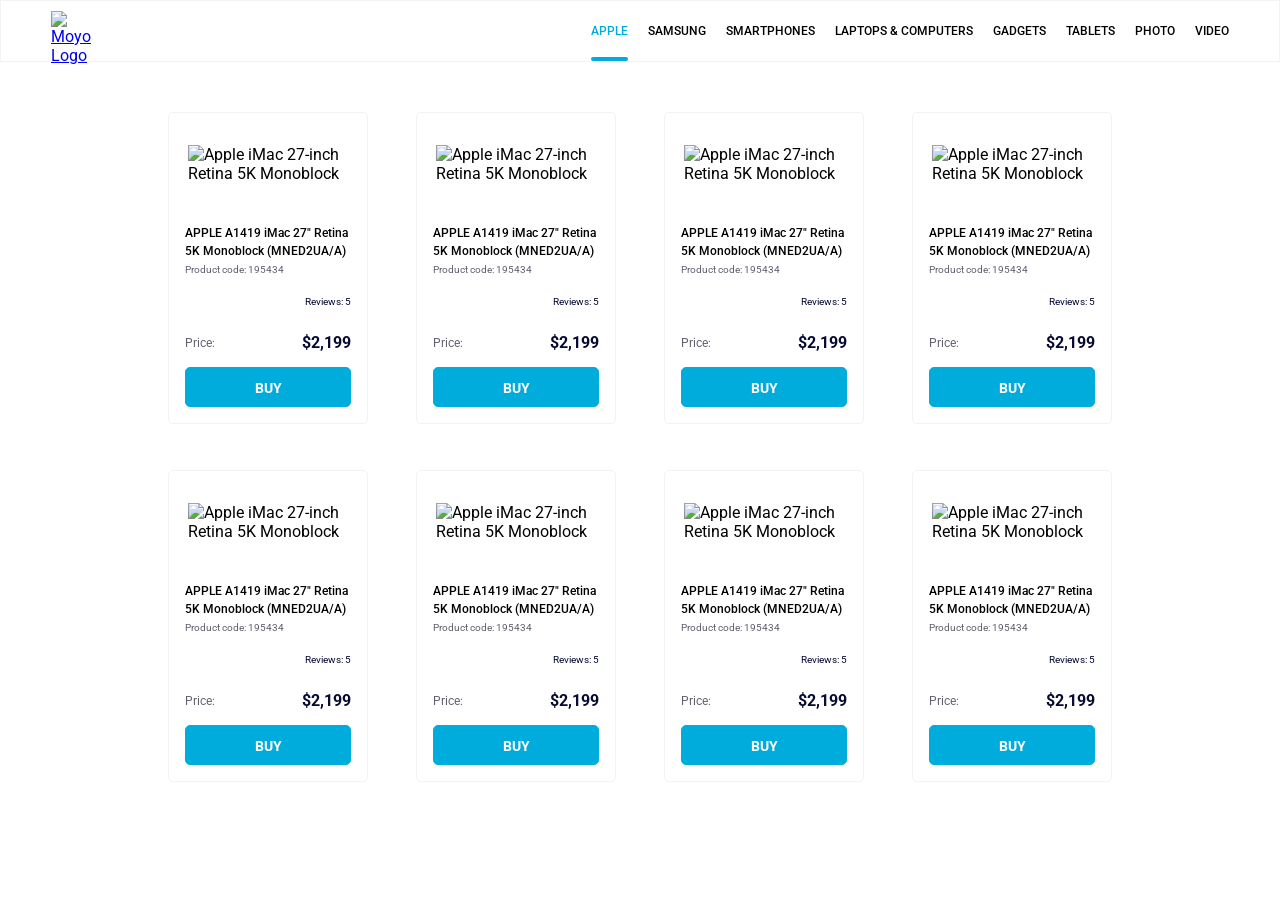
==== src/index.html @ b45b3922 "inished work" ====
<!doctype html>
<html lang="en">
  <head>
    <meta charset="UTF-8" />
    <meta
      name="viewport"
      content="width=device-width, initial-scale=1.0"
    />
    <title>Catalog</title>
    <link
      rel="preconnect"
      href="https://fonts.gstatic.com"
    />
    <link
      href="https://fonts.googleapis.com/css2?family=Roboto:wght@400;500;700&display=swap"
      rel="stylesheet"
    />
    <link
      rel="stylesheet"
      href="styles/index.css"
    />
  </head>

  <body>
    <header>
      <header class="card-header">
        <a
          class="card-header__link-img"
          href="#"
        >
          <img
            class="card-header__img"
            src="../src/images/logo.png"
            alt="Moyo Logo"
          />
        </a>
        <nav
          class="card-header__nav"
          aria-label="Main Navigation"
        >
          <ul class="card-header__list">
            <li class="card-header__item">
              <a
                class="card-header__link is-active"
                href="#apple"
              >
                Apple
              </a>
            </li>
            <li class="card-header__item">
              <a
                class="card-header__link"
                href="#samsung"
              >
                Samsung
              </a>
            </li>
            <li class="card-header__item">
              <a
                class="card-header__link"
                href="#smartphones"
              >
                Smartphones
              </a>
            </li>
            <li class="card-header__item">
              <a
                class="card-header__link"
                href="#laptops"
                data-qa="nav-hover"
              >
                Laptops & Computers
              </a>
            </li>
            <li class="card-header__item">
              <a
                class="card-header__link"
                href="#gadgets"
              >
                Gadgets
              </a>
            </li>
            <li class="card-header__item">
              <a
                class="card-header__link"
                href="#tablets"
              >
                Tablets
              </a>
            </li>
            <li class="card-header__item">
              <a
                class="card-header__link"
                href="#photo"
              >
                Photo
              </a>
            </li>
            <li class="card-header__item">
              <a
                class="card-header__link"
                href="#video"
              >
                Video
              </a>
            </li>
          </ul>
        </nav>
      </header>
    </header>

    <main>
      <div class="container">
        <div
          data-qa="card"
          class="card"
        >
          <img
            src="images/imac.jpeg"
            alt="Apple iMac 27-inch Retina 5K Monoblock"
            class="card__img"
          />
          <h2 class="card__title">
            APPLE A1419 iMac 27" Retina 5K Monoblock (MNED2UA/A)
          </h2>
          <p class="card__code">Product code: 195434</p>
          <div class="stars-block">
            <div class="stars stars--4">
              <div class="stars__star"></div>
              <div class="stars__star"></div>
              <div class="stars__star"></div>
              <div class="stars__star"></div>
              <div class="stars__star"></div>
            </div>
            <span class="stars-block__span">Reviews: 5</span>
          </div>
          <div class="price-block">
            <p class="text">Price:</p>
            <p class="price">$2,199</p>
          </div>
          <a
            data-qa="hover"
            href="#"
            class="card__link"
          >
            BUY
          </a>
        </div>

        <div
          data-qa="card"
          class="card"
        >
          <img
            src="images/imac.jpeg"
            alt="Apple iMac 27-inch Retina 5K Monoblock"
            class="card__img"
          />
          <h2 class="card__title">
            APPLE A1419 iMac 27" Retina 5K Monoblock (MNED2UA/A)
          </h2>
          <p class="card__code">Product code: 195434</p>
          <div class="stars-block">
            <div class="stars stars--4">
              <div class="stars__star"></div>
              <div class="stars__star"></div>
              <div class="stars__star"></div>
              <div class="stars__star"></div>
              <div class="stars__star"></div>
            </div>
            <span class="stars-block__span">Reviews: 5</span>
          </div>
          <div class="price-block">
            <p class="text">Price:</p>
            <p class="price">$2,199</p>
          </div>
          <a
            data-qa="card-hover"
            href="#"
            class="card__link"
          >
            BUY
          </a>
        </div>

        <div
          data-qa="card"
          class="card"
        >
          <img
            src="images/imac.jpeg"
            alt="Apple iMac 27-inch Retina 5K Monoblock"
            class="card__img"
          />
          <h2 class="card__title">
            APPLE A1419 iMac 27" Retina 5K Monoblock (MNED2UA/A)
          </h2>
          <p class="card__code">Product code: 195434</p>
          <div class="stars-block">
            <div class="stars stars--4">
              <div class="stars__star"></div>
              <div class="stars__star"></div>
              <div class="stars__star"></div>
              <div class="stars__star"></div>
              <div class="stars__star"></div>
            </div>
            <span class="stars-block__span">Reviews: 5</span>
          </div>
          <div class="price-block">
            <p class="text">Price:</p>
            <p class="price">$2,199</p>
          </div>
          <a
            data-qa="hover"
            href="#"
            class="card__link"
          >
            BUY
          </a>
        </div>

        <div
          data-qa="card"
          class="card"
        >
          <img
            src="images/imac.jpeg"
            alt="Apple iMac 27-inch Retina 5K Monoblock"
            class="card__img"
          />
          <h2 class="card__title">
            APPLE A1419 iMac 27" Retina 5K Monoblock (MNED2UA/A)
          </h2>
          <p class="card__code">Product code: 195434</p>
          <div class="stars-block">
            <div class="stars stars--4">
              <div class="stars__star"></div>
              <div class="stars__star"></div>
              <div class="stars__star"></div>
              <div class="stars__star"></div>
              <div class="stars__star"></div>
            </div>
            <span class="stars-block__span">Reviews: 5</span>
          </div>
          <div class="price-block">
            <p class="text">Price:</p>
            <p class="price">$2,199</p>
          </div>
          <a
            data-qa="hover"
            href="#"
            class="card__link"
          >
            BUY
          </a>
        </div>

        <div
          data-qa="card"
          class="card"
        >
          <img
            src="images/imac.jpeg"
            alt="Apple iMac 27-inch Retina 5K Monoblock"
            class="card__img"
          />
          <h2 class="card__title">
            APPLE A1419 iMac 27" Retina 5K Monoblock (MNED2UA/A)
          </h2>
          <p class="card__code">Product code: 195434</p>
          <div class="stars-block">
            <div class="stars stars--4">
              <div class="stars__star"></div>
              <div class="stars__star"></div>
              <div class="stars__star"></div>
              <div class="stars__star"></div>
              <div class="stars__star"></div>
            </div>
            <span class="stars-block__span">Reviews: 5</span>
          </div>
          <div class="price-block">
            <p class="text">Price:</p>
            <p class="price">$2,199</p>
          </div>
          <a
            data-qa="hover"
            href="#"
            class="card__link"
          >
            BUY
          </a>
        </div>

        <div
          data-qa="card"
          class="card"
        >
          <img
            src="images/imac.jpeg"
            alt="Apple iMac 27-inch Retina 5K Monoblock"
            class="card__img"
          />
          <h2 class="card__title">
            APPLE A1419 iMac 27" Retina 5K Monoblock (MNED2UA/A)
          </h2>
          <p class="card__code">Product code: 195434</p>
          <div class="stars-block">
            <div class="stars stars--4">
              <div class="stars__star"></div>
              <div class="stars__star"></div>
              <div class="stars__star"></div>
              <div class="stars__star"></div>
              <div class="stars__star"></div>
            </div>
            <span class="stars-block__span">Reviews: 5</span>
          </div>
          <div class="price-block">
            <p class="text">Price:</p>
            <p class="price">$2,199</p>
          </div>
          <a
            data-qa="hover"
            href="#"
            class="card__link"
          >
            BUY
          </a>
        </div>

        <div
          data-qa="card"
          class="card"
        >
          <img
            src="images/imac.jpeg"
            alt="Apple iMac 27-inch Retina 5K Monoblock"
            class="card__img"
          />
          <h2 class="card__title">
            APPLE A1419 iMac 27" Retina 5K Monoblock (MNED2UA/A)
          </h2>
          <p class="card__code">Product code: 195434</p>
          <div class="stars-block">
            <div class="stars stars--4">
              <div class="stars__star"></div>
              <div class="stars__star"></div>
              <div class="stars__star"></div>
              <div class="stars__star"></div>
              <div class="stars__star"></div>
            </div>
            <span class="stars-block__span">Reviews: 5</span>
          </div>
          <div class="price-block">
            <p class="text">Price:</p>
            <p class="price">$2,199</p>
          </div>
          <a
            data-qa="hover"
            href="#"
            class="card__link"
          >
            BUY
          </a>
        </div>

        <div
          data-qa="card"
          class="card"
        >
          <img
            src="images/imac.jpeg"
            alt="Apple iMac 27-inch Retina 5K Monoblock"
            class="card__img"
          />
          <h2 class="card__title">
            APPLE A1419 iMac 27" Retina 5K Monoblock (MNED2UA/A)
          </h2>
          <p class="card__code">Product code: 195434</p>
          <div class="stars-block">
            <div class="stars stars--4">
              <div class="stars__star"></div>
              <div class="stars__star"></div>
              <div class="stars__star"></div>
              <div class="stars__star"></div>
              <div class="stars__star"></div>
            </div>
            <span class="stars-block__span">Reviews: 5</span>
          </div>
          <div class="price-block">
            <p class="text">Price:</p>
            <p class="price">$2,199</p>
          </div>
          <a
            data-qa="hover"
            href="#"
            class="card__link"
          >
            BUY
          </a>
        </div>
      </div>
    </main>
  </body>
</html>
---- src/styles/index.css ----
html {
  font-family: Roboto, sans-serif;
}

body {
  margin: 0;
  padding: 0;
}

.card-header {
  height: 60px;
  display: flex;
  align-items: center;
  padding: 0 50px;
  border: 1px solid #f3f3f3;
  margin-bottom: 10px;
}
.card-header__link-img {
  display: block;
  width: 40px;
  height: 40px;
}
.card-header__img {
  width: 40px;
  height: 40px;
  background-size: cover;
  background-repeat: no-repeat;
  cursor: pointer;
}
.card-header__nav {
  margin-left: auto;
}
.card-header__list {
  display: flex;
  align-items: center;
  padding: 0;
  margin: 0;
}
.card-header .is-active::after {
  content: "";
  display: block;
  position: absolute;
  bottom: 0;
  left: 0;
  width: 100%;
  height: 4px;
  background-color: #00acdc;
  border-radius: 2px;
}
.card-header__item {
  height: 60px;
  display: flex;
  align-items: center;
  list-style-type: none;
  cursor: pointer;
  margin-left: 20px;
}
.card-header__item:nth-of-type(1) {
  position: relative;
  margin-left: 0;
}
.card-header__link {
  color: black;
  text-decoration-line: none;
  text-transform: uppercase;
  font-size: 12px;
  font-weight: 500;
}
.card-header__link:hover {
  color: #00acdc;
}
.card-header .is-active {
  color: #00acdc;
}

.container {
  display: grid;
  gap: 46px 48px;
  padding: 40px 50px;
  justify-content: center;
  grid-template-columns: repeat(1, 200px);
}
@media (min-width: 488px) {
  .container {
    grid-template-columns: repeat(2, 200px);
  }
}
@media (min-width: 768px) {
  .container {
    grid-template-columns: repeat(3, 200px);
  }
}
@media (min-width: 1024px) {
  .container {
    grid-template-columns: repeat(4, 200px);
  }
}
.container .card {
  box-sizing: border-box;
  display: flex;
  flex-direction: column;
  align-items: center;
  width: 200px;
  padding: 32px 16px 16px;
  border: 1px solid #f3f3f3;
  border-radius: 5px;
  transition: transform 0.3s ease;
}
.container .card:hover {
  transform: scale(1.2);
}
.container .card__img {
  width: 160px;
  margin-bottom: 41px;
}
.container .card__title {
  font-weight: 500;
  font-size: 12px;
  line-height: 18px;
  color: #000;
  margin: 0 0 3px;
}
.container .card__code {
  width: 100%;
  text-align: left;
  font-weight: 400;
  font-size: 10px;
  line-height: 14px;
  color: #616070;
  margin: 0 0 17px;
}
.container .card .price-block {
  display: flex;
  justify-content: space-between;
  width: 100%;
  height: fit-content;
  margin-bottom: 15px;
}
.container .card .price-block .text {
  font-weight: 400;
  font-size: 12px;
  line-height: 18px;
  color: #616070;
  margin: 0;
}
.container .card .price-block .price {
  font-weight: 700;
  font-size: 16px;
  line-height: 18px;
  color: #060b35;
  margin: 0;
}
.container .card__link {
  box-sizing: border-box;
  width: 166px;
  height: 40px;
  color: #fff;
  background-color: #00acdc;
  text-align: center;
  text-decoration: none;
  border-radius: 5px;
  border: 1px solid #00acdc;
  margin: 0;
  font-family: Roboto, sans-serif;
  font-weight: 700;
  font-size: 14px;
  line-height: 40px;
}
.container .card__link:hover {
  color: #00acdc;
  background-color: #fff;
}
.container .card:hover .card__title {
  color: #34568b;
}

.stars-block {
  width: 100%;
  display: flex;
  justify-content: space-between;
  align-items: center;
  margin-bottom: 24px;
}
.stars-block .stars {
  display: flex;
}
.stars-block .stars__star {
  width: 16px;
  height: 16px;
  background-image: url("../images/star.svg");
  background-repeat: no-repeat;
  margin-right: 4px;
}
.stars-block .stars--4 .stars__star:nth-child(-n+4) {
  background-image: url("../images/star-active.svg");
  background-repeat: no-repeat;
}
.stars-block__span {
  font-weight: 400;
  font-size: 10px;
  line-height: 14px;
  color: #060b35;
}

/*# sourceMappingURL=index.css.map */
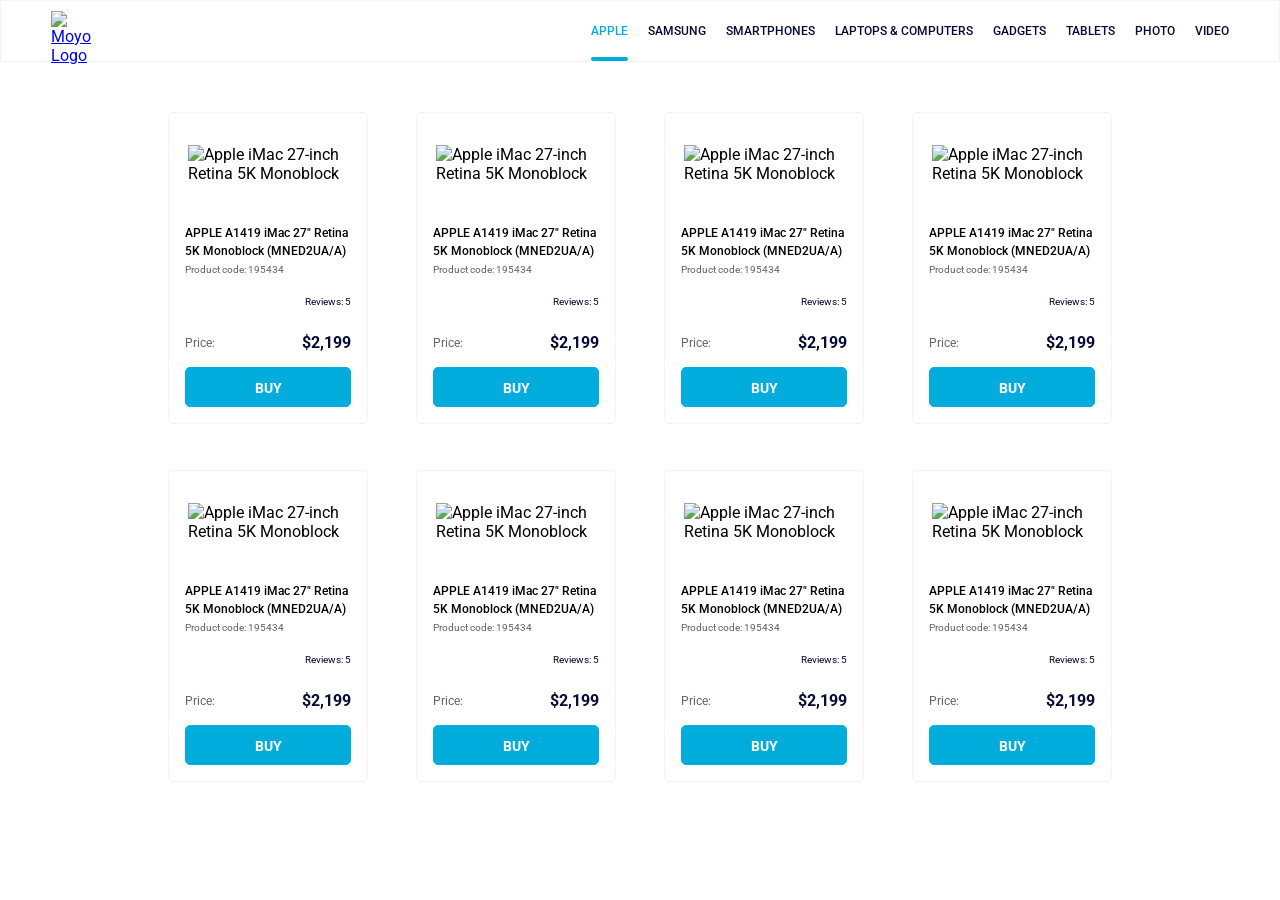
==== commit af3de734: "made changes in styles" ====
--- a/src/index.html
+++ b/src/index.html
@@ -22,91 +22,89 @@
   </head>
 
   <body>
-    <header>
-      <header class="card-header">
-        <a
-          class="card-header__link-img"
-          href="#"
-        >
-          <img
-            class="card-header__img"
-            src="../src/images/logo.png"
-            alt="Moyo Logo"
-          />
-        </a>
-        <nav
-          class="card-header__nav"
-          aria-label="Main Navigation"
-        >
-          <ul class="card-header__list">
-            <li class="card-header__item">
-              <a
-                class="card-header__link is-active"
-                href="#apple"
-              >
-                Apple
-              </a>
-            </li>
-            <li class="card-header__item">
-              <a
-                class="card-header__link"
-                href="#samsung"
-              >
-                Samsung
-              </a>
-            </li>
-            <li class="card-header__item">
-              <a
-                class="card-header__link"
-                href="#smartphones"
-              >
-                Smartphones
-              </a>
-            </li>
-            <li class="card-header__item">
-              <a
-                class="card-header__link"
-                href="#laptops"
-                data-qa="nav-hover"
-              >
-                Laptops & Computers
-              </a>
-            </li>
-            <li class="card-header__item">
-              <a
-                class="card-header__link"
-                href="#gadgets"
-              >
-                Gadgets
-              </a>
-            </li>
-            <li class="card-header__item">
-              <a
-                class="card-header__link"
-                href="#tablets"
-              >
-                Tablets
-              </a>
-            </li>
-            <li class="card-header__item">
-              <a
-                class="card-header__link"
-                href="#photo"
-              >
-                Photo
-              </a>
-            </li>
-            <li class="card-header__item">
-              <a
-                class="card-header__link"
-                href="#video"
-              >
-                Video
-              </a>
-            </li>
-          </ul>
-        </nav>
-      </header>
+    <header class="card-header">
+      <a
+        class="card-header__link-img"
+        href="#"
+      >
+        <img
+          class="card-header__img"
+          src="../src/images/logo.png"
+          alt="Moyo Logo"
+        />
+      </a>
+      <nav
+        class="card-header__nav"
+        aria-label="Main Navigation"
+      >
+        <ul class="card-header__list">
+          <li class="card-header__item">
+            <a
+              class="card-header__link is-active"
+              href="#apple"
+            >
+              Apple
+            </a>
+          </li>
+          <li class="card-header__item">
+            <a
+              class="card-header__link"
+              href="#samsung"
+            >
+              Samsung
+            </a>
+          </li>
+          <li class="card-header__item">
+            <a
+              class="card-header__link"
+              href="#smartphones"
+            >
+              Smartphones
+            </a>
+          </li>
+          <li class="card-header__item">
+            <a
+              class="card-header__link"
+              href="#laptops"
+              data-qa="nav-hover"
+            >
+              Laptops & Computers
+            </a>
+          </li>
+          <li class="card-header__item">
+            <a
+              class="card-header__link"
+              href="#gadgets"
+            >
+              Gadgets
+            </a>
+          </li>
+          <li class="card-header__item">
+            <a
+              class="card-header__link"
+              href="#tablets"
+            >
+              Tablets
+            </a>
+          </li>
+          <li class="card-header__item">
+            <a
+              class="card-header__link"
+              href="#photo"
+            >
+              Photo
+            </a>
+          </li>
+          <li class="card-header__item">
+            <a
+              class="card-header__link"
+              href="#video"
+            >
+              Video
+            </a>
+          </li>
+        </ul>
+      </nav>
     </header>
 
     <main>
@@ -139,7 +137,7 @@
             <p class="price">$2,199</p>
           </div>
           <a
-            data-qa="hover"
+            data-qa="card-hover"
             href="#"
             class="card__link"
           >
--- a/src/styles/index.css
+++ b/src/styles/index.css
@@ -60,7 +60,7 @@
   margin-left: 0;
 }
 .card-header__link {
-  color: black;
+  color: #060B35;
   text-decoration-line: none;
   text-transform: uppercase;
   font-size: 12px;
